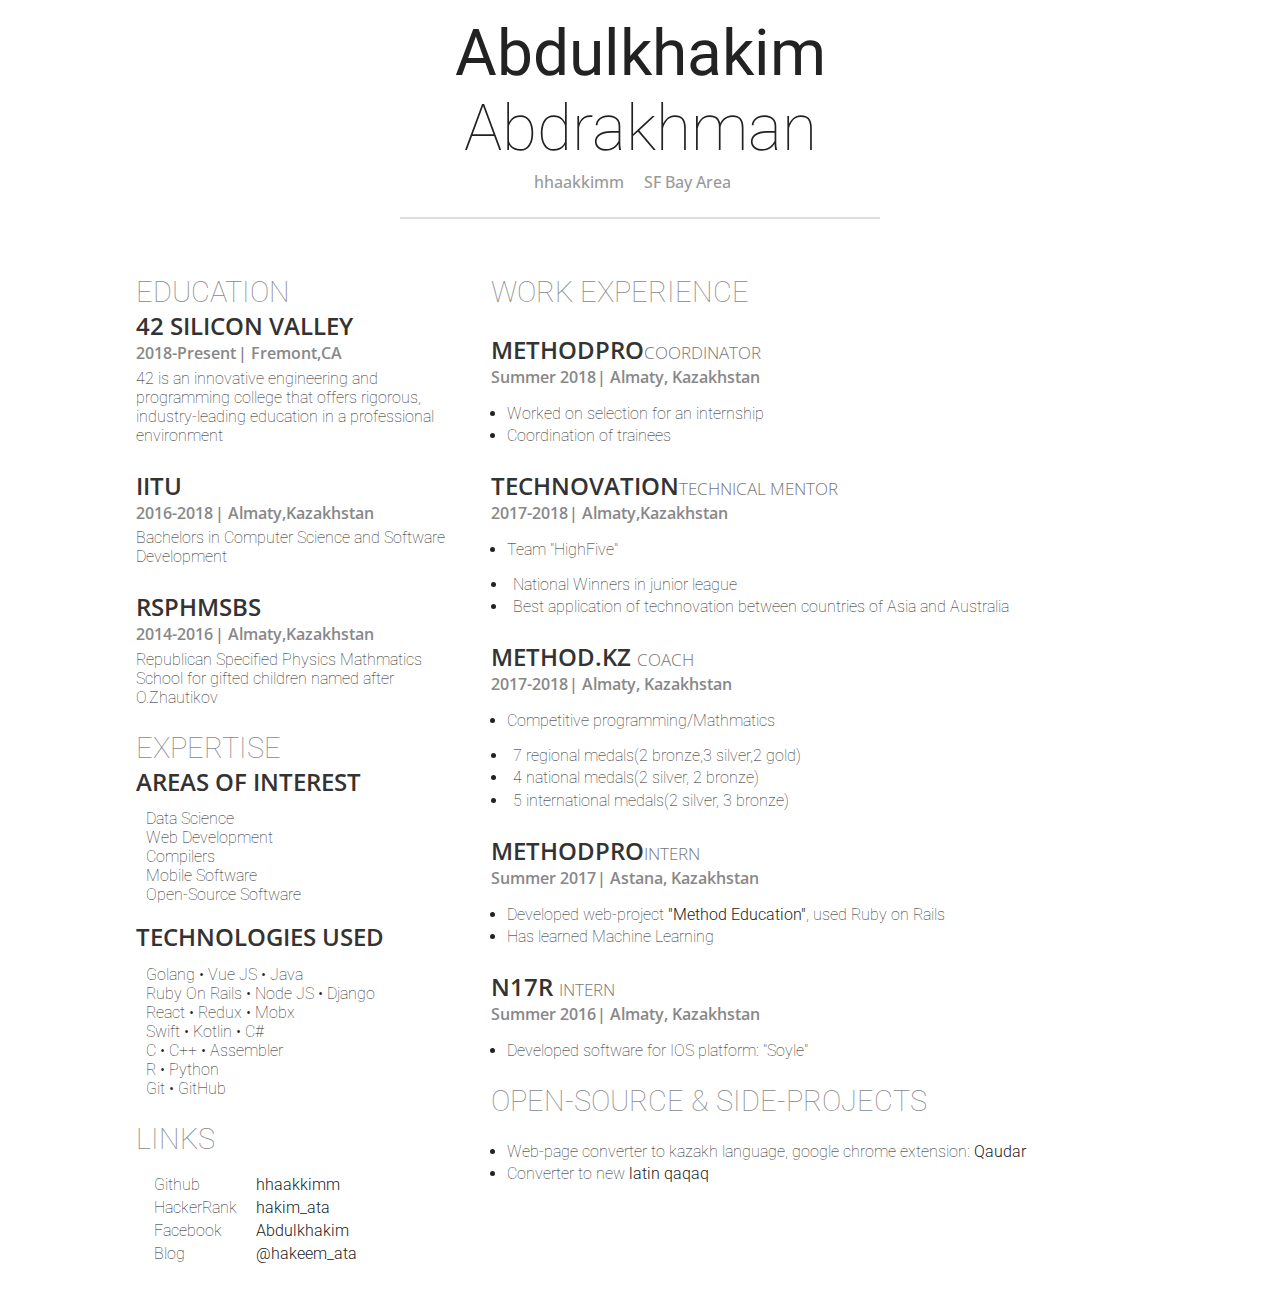
==== index.html @ b1064c68 "resume" ====
<head>
    <meta http-equiv="Content-Type" content="text/html; charset=utf-8">
    <meta name="description" content="Abdrakhman Abdulkhakim. Resume.">
    <title>Hakeem's Resume</title>
    <link href="https://fonts.googleapis.com/css?family=Roboto:100,200,300,400" rel="stylesheet">
    <link href="https://fonts.googleapis.com/css?family=Open+Sans:400,600" rel="stylesheet">
    <link rel="stylesheet" href="style.css">
</head>
<body>
    <div id="resume">
        <header>
            <h1><em>Abdulkhakim</em> Abdrakhman</h1>
            <ul>
                <li><a href="mailto:hhaakkimm@gmail.com">hhaakkimm</a></li>
                <li><a href="#">SF Bay Area</a></li>
            </ul>
        </header>
        <article>
            <aside>
                <section>
                    <h2>Education</h2>
                    <h3>42 Silicon Valley</h3>
                    <info>
                        <span>2018-Present</span>
                        <span>Fremont,CA</span>
                    </info>
                    <p>42 is an innovative engineering and programming college that offers rigorous, industry-leading education in a professional environment</p>
                </section>
                <section>
                    <h3>IITU</h3>
                    <info>
                        <span>2016-2018</span>
                        <span>Almaty,Kazakhstan</span>
                    </info>
                    <p>Bachelors in Computer Science and Software Development</p>
                </section>
                <section>
                    <h3>RSPhMSBS</h3>
                    <info>
                        <span>2014-2016</span>
                        <span>Almaty,Kazakhstan</span>
                    </info>
                    <p>Republican Specified Physics Mathmatics School for gifted children named after O.Zhautikov</p>
                </section>
                <section>
                    <h2>Expertise</h2>
                    <h3>Areas Of Interest</h3>
                    <ul>
                        <li>Data Science</li>
                        <li>Web Development</li>
                        <li>Compilers</li>
                        <li>Mobile Software</li>
                        <li>Open-Source Software</li>
                    </ul>
                    <h3>Technologies Used</h3>
                    <ul>
                        <li>Golang • Vue JS • Java</li>
                        <li>Ruby On Rails • Node JS • Django</li>
                        <li>React • Redux • Mobx</li>
                        <li>Swift • Kotlin • C#</li>
                        <li>C • C++ • Assembler</li>
                        <li>R • Python</li>
                        <li>Git • GitHub</li>
                    </ul>
                </section>
                <section>
                    <h2>Links</h2>
                    <table>
                        <tr><td>Github</td><td><a href="https://github.com/hhaakkimm">hhaakkimm</a></td></tr>
                        <tr><td>HackerRank</td><td><a href="https://www.hackerrank.com/hakim_ata">hakim_ata</a></td></tr>
                        <tr><td>Facebook</td><td><a href="https://www.facebook.com/profile.php?id=100009754716947">Abdulkhakim</a></td></tr>
                        <tr><td>Blog</td><td><a href="https://medium.com/@hakeem_ata">@hakeem_ata</a></td></tr>
                    </table>
                </section>
            </aside>
            <main>
                <section>
                    <h2>Work Experience</h2>
                    <section>
                        <h3>MethodPro<summary>coordinator</summary></h3>
                        <info>
                            <span>Summer 2018</span>
                            <span>Almaty, Kazakhstan</span>
                        </info>
                        <summary>
                            <ul>
                                <li>Worked on selection for an internship</li>
                                <li>Coordination of trainees</li>
                            </ul>
                        </summary>
                    </section>
                    <section>
                        <h3>Technovation<summary>Technical Mentor</summary></h3>
                        <info>
                            <span>2017-2018</span>
                            <span>Almaty,Kazakhstan</span>
                        </info>
                        <summary>
                            <ul>
                                <li>Team "HighFive"</li>
                            </ul>
                                <li>National Winners in junior league</li>
                                <li>Best application of technovation between countries of Asia and Australia</li>
                        </summary>
                    </section>
                    <section>
                        <h3>Method.kz <summary>Coach</summary></h3>
                        <info>
                            <span>2017-2018</span>
                            <span>Almaty, Kazakhstan</span>
                        </info>
                        <summary>
                            <ul>
                                <li>Competitive programming/Mathmatics</li>
                            </ul>
                            <li>7 regional medals(2 bronze,3 silver,2 gold)</li>
                            <li> 4 national medals(2 silver, 2 bronze)</li>
                            <li>5 international medals(2 silver, 3 bronze)</li>
                        </summary>
                    </section>
                    <section>
                        <h3>MethodPro<summary>Intern</summary></h3>
                        <info>
                            <span>Summer 2017</span>
                            <span>Astana, Kazakhstan</span>
                        </info>
                        <summary>
                            <ul>
                                <li>Developed web-project <a href="https://github.com/hhaakkimm/temp_method">"Method Education"</a>, used Ruby on Rails</li>
                                <li>Has learned Machine Learning</li>
                            </ul>
                        </summary>
                    </section>

                    <section>
                        <h3>N17R <summary>intern</summary></h3>
                        <info>
                            <span>Summer 2016</span>
                            <span>Almaty, Kazakhstan</span>
                        </info>
                        <summary>
                            <ul>
                                <li>Developed software for IOS platform: "Soyle"</li>
                            </ul>
                        </summary>
                    </section>
                </section>
                <section>
                    <h2>Open-Source & Side-Projects</h2>
                    <section>
                      <ul>
                        <li>Web-page converter to kazakh language, google chrome extension: <a href="https://github.com/hhaakkimm/Qaudar">Qaudar</a></li>
                        <li>Converter to new <a href="https://github.com/hhaakkimm/hhaakkimm.github.com/tree/master/qaudar">latin qaqaq</a></li>
                      </ul>
                    </section>
                </section>
            </main>
        </article>
    </div>
</body>
---- style.css ----
<style>
 body {
     padding-left: 1em;
     padding-right: 1em;
 }
 #resume {
     max-width: 65em;
     margin: 1em auto;
     font-family: 'Roboto', sans-serif;
     font-weight: 100;
 }
 body, a {
     color: #222;
 }
 a {
     text-decoration: none;
     font-weight: 300;
 }
 header {
     width: 30em;
     margin: 0 auto;
     text-align: center;
     border-bottom: solid 2px #ddd;
     margin-bottom: 2em;
 }
 header ul {
     list-style: none;
     padding-left: 0;
     margin-top: 0.3em;
     margin-bottom: 1.5em;
 }
 header ul li {
     display: inline;
     margin-right: 1em;
 }
 header ul li a {
     font-family: 'Open Sans', sans-serif;
     text-decoration: none;
     font-weight: 500;
     color: #999;
 }
 h1 {
     font-size: 4em;
     font-weight: 100;
     margin-bottom: 0;
 }
 h1 em {
     font-weight: 400;
     font-style: normal;
 }
 article {
     display: flex;
 }
 aside {flex: 1;}
 main {flex: 2;}
 aside, main {
     padding-left: 1em;
     padding-right: 0.5em;
 }
 h2 {
     text-transform: uppercase;
     font-weight: 100;
     font-size: 1.8em;
     color: #888;
     margin: 0;
 }
 h3 {
     font-family: 'Open Sans', sans-serif;
     text-transform: uppercase;
     font-weight: 600;
     font-size: 1.5em;
     color: #333;
     margin: 0;
 }
 h3 summary {
     display: inline;
     font-size: 0.7em;
     font-weight: 300;
     color: #777;
 }
 section {
     margin-top: 1.5em;
     margin-bottom: 1em;
 }
 info {
     font-family: 'Open Sans', sans-serif;
     font-weight: 600;
     color: #888;
 }
 info span:first-child::after {
     content: '|';
     margin-left: 0.1em;
 }
 p {
     margin-top: 0.3em;
     margin-bottom: 0.3em;
 }
 aside ul {
     list-style-type: none;
     padding-left: 0.6em;
     margin-top: 0.7em;
 }
 table {
     margin-top: 1em;
 }
 table td {
     padding-left: 1em;
     color: #222;
     font-weight: 100;
 }
 main li {
     margin-top: 0.2em;
 }
 main ul {
     padding-left: 1em;
 }
 .stars {
     font-weight: 300;
 }
 .stars::before {
     content: '⭐';
     margin-right: -3px;
     margin-left: 3px;
 }
</style>
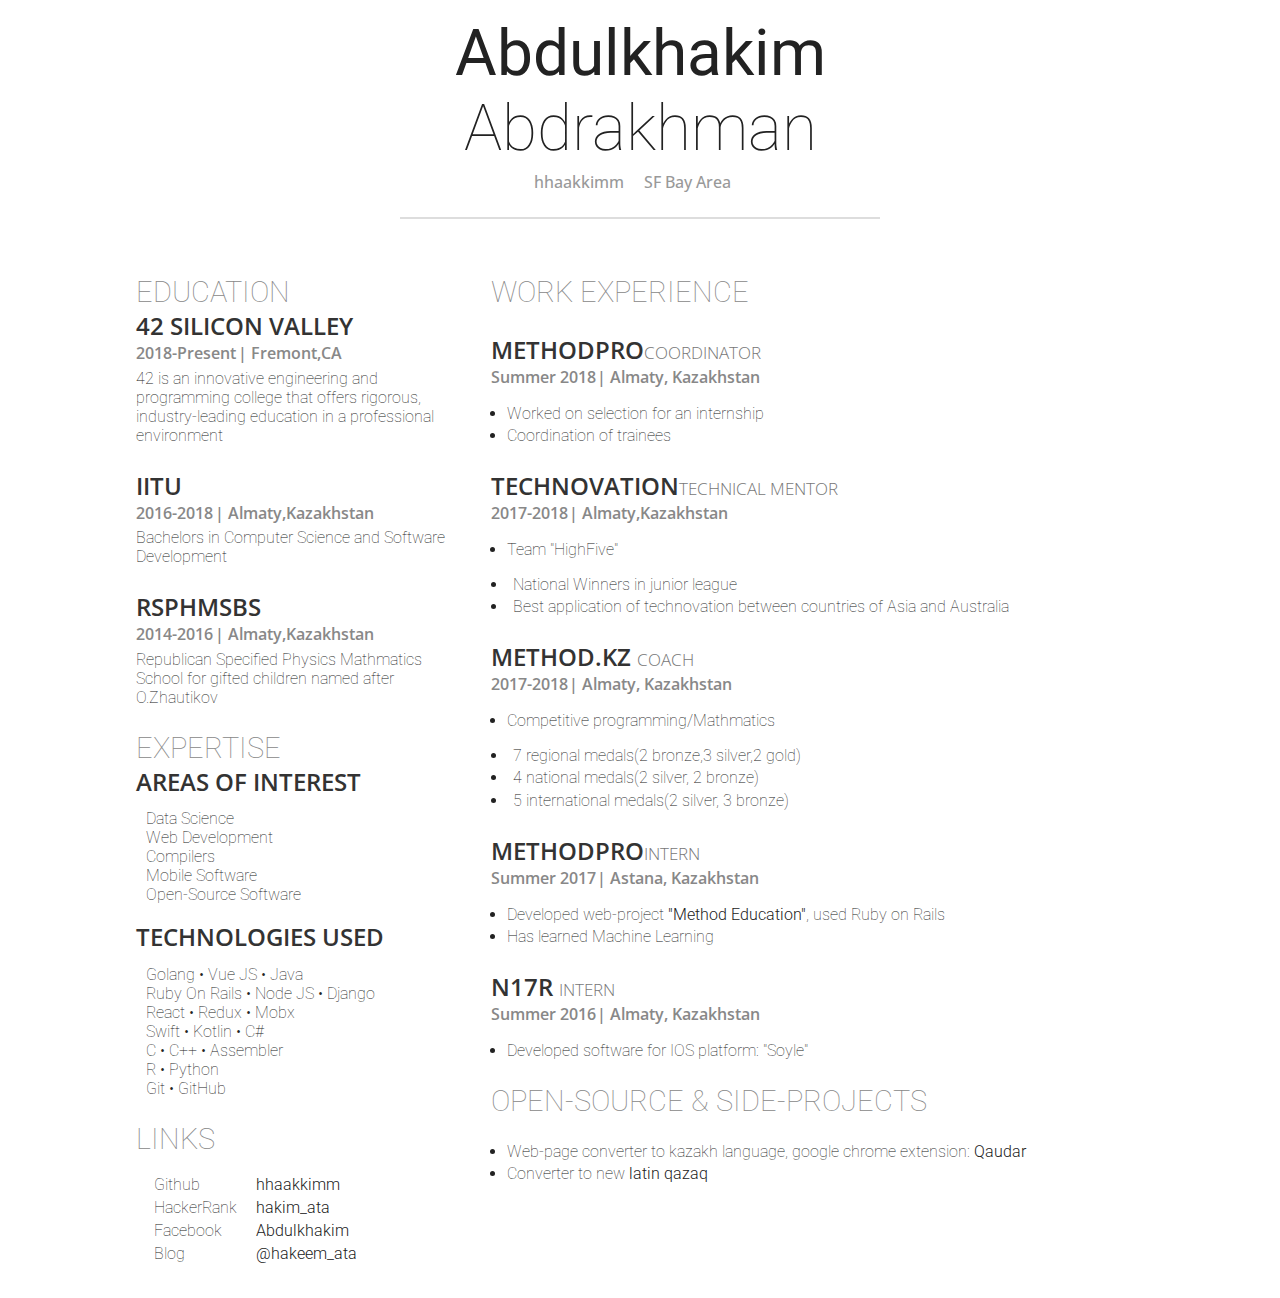
==== commit a1ab6929: "fixed" ====
--- a/index.html
+++ b/index.html
@@ -150,7 +150,9 @@
                     <section>
                       <ul>
                         <li>Web-page converter to kazakh language, google chrome extension: <a href="https://github.com/hhaakkimm/Qaudar">Qaudar</a></li>
-                        <li>Converter to new <a href="https://github.com/hhaakkimm/hhaakkimm.github.com/tree/master/qaudar">latin qaqaq</a></li>
+                        <li>Converter to new <a
+							href="https://github.com/hhaakkimm/hhaakkimm.github.com/tree/master/qaudar">latin
+							qazaq</a></li>
                       </ul>
                     </section>
                 </section>
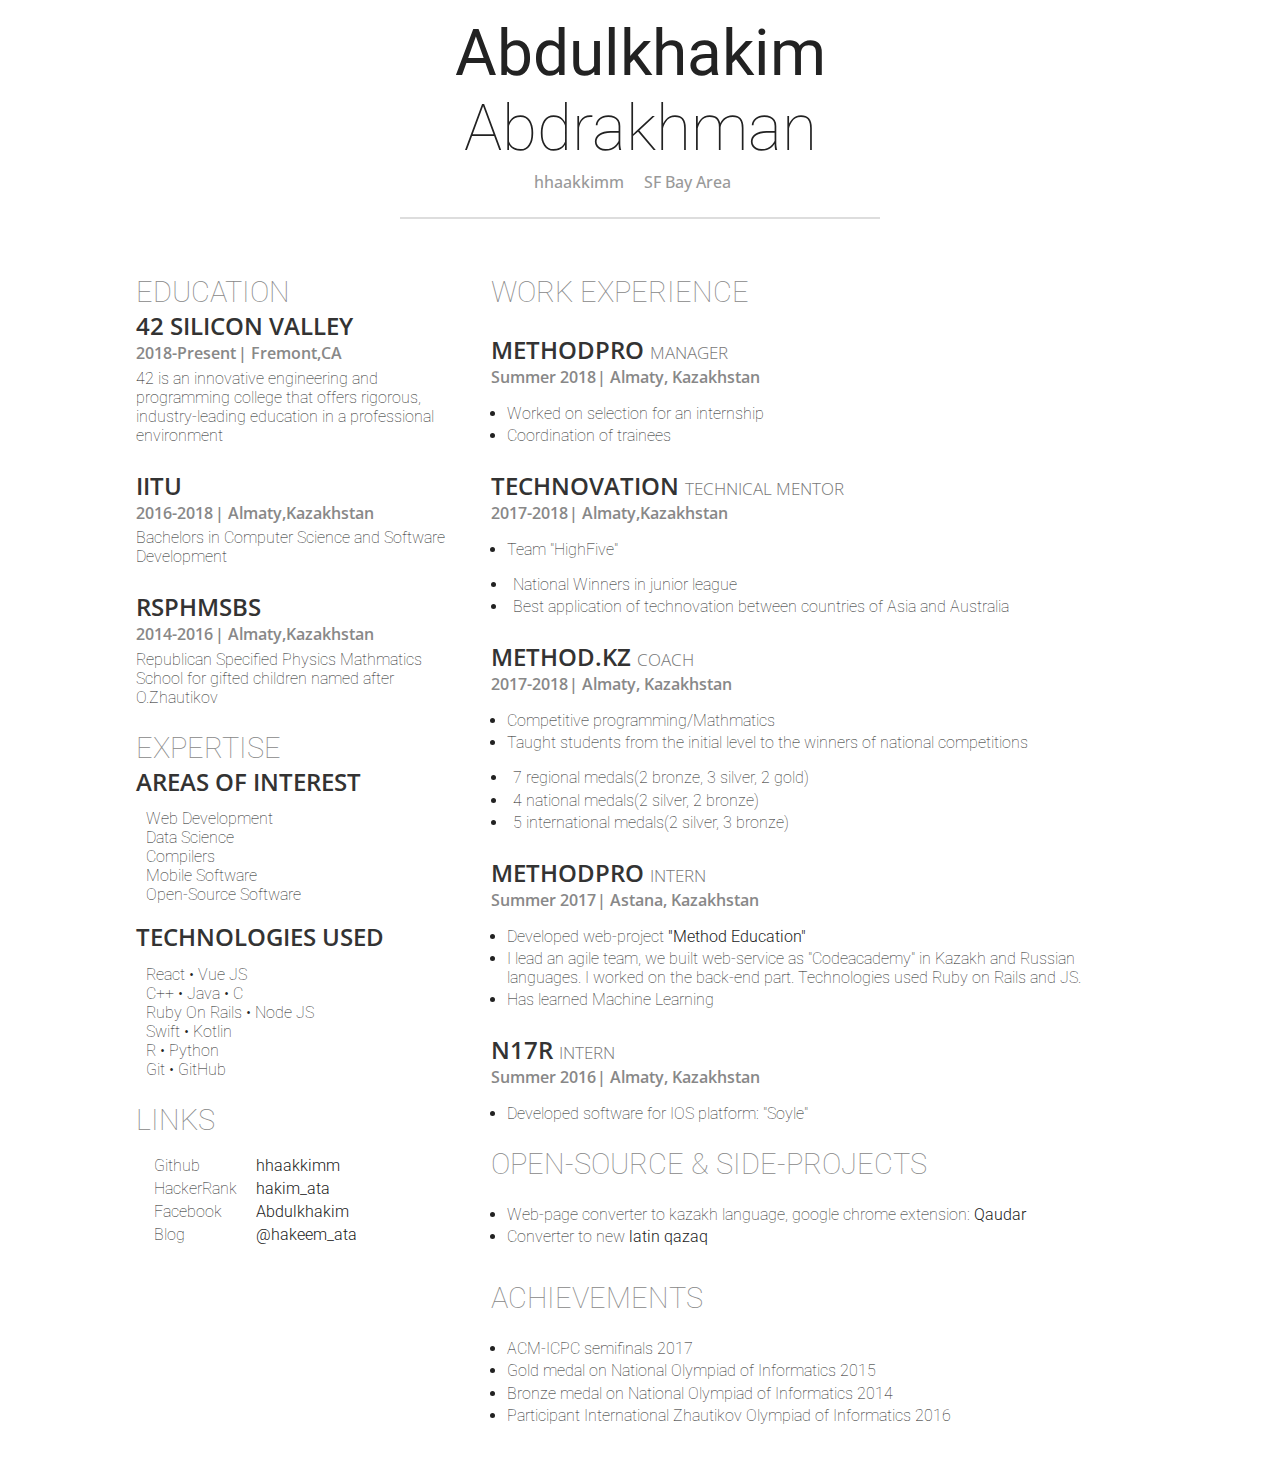
==== commit c7f01a18: "updated" ====
--- a/index.html
+++ b/index.html
@@ -46,19 +46,18 @@
                     <h2>Expertise</h2>
                     <h3>Areas Of Interest</h3>
                     <ul>
+                        <li>Web Development</li>
                         <li>Data Science</li>
-                        <li>Web Development</li>
                         <li>Compilers</li>
                         <li>Mobile Software</li>
                         <li>Open-Source Software</li>
                     </ul>
                     <h3>Technologies Used</h3>
                     <ul>
-                        <li>Golang • Vue JS • Java</li>
-                        <li>Ruby On Rails • Node JS • Django</li>
-                        <li>React • Redux • Mobx</li>
-                        <li>Swift • Kotlin • C#</li>
-                        <li>C • C++ • Assembler</li>
+                        <li>React • Vue JS</li>
+                        <li>C++ • Java • C</li>
+                        <li>Ruby On Rails • Node JS</li>
+                        <li>Swift • Kotlin </li>
                         <li>R • Python</li>
                         <li>Git • GitHub</li>
                     </ul>
@@ -77,7 +76,7 @@
                 <section>
                     <h2>Work Experience</h2>
                     <section>
-                        <h3>MethodPro<summary>coordinator</summary></h3>
+                        <h3>MethodPro <summary>Manager</summary></h3>
                         <info>
                             <span>Summer 2018</span>
                             <span>Almaty, Kazakhstan</span>
@@ -90,7 +89,7 @@
                         </summary>
                     </section>
                     <section>
-                        <h3>Technovation<summary>Technical Mentor</summary></h3>
+                        <h3>Technovation <summary>Technical Mentor</summary></h3>
                         <info>
                             <span>2017-2018</span>
                             <span>Almaty,Kazakhstan</span>
@@ -112,21 +111,23 @@
                         <summary>
                             <ul>
                                 <li>Competitive programming/Mathmatics</li>
+                                <li>Taught students from the initial level to the winners of national competitions</li>
                             </ul>
-                            <li>7 regional medals(2 bronze,3 silver,2 gold)</li>
+                            <li>7 regional medals(2 bronze, 3 silver, 2 gold)</li>
                             <li> 4 national medals(2 silver, 2 bronze)</li>
                             <li>5 international medals(2 silver, 3 bronze)</li>
                         </summary>
                     </section>
                     <section>
-                        <h3>MethodPro<summary>Intern</summary></h3>
+                        <h3>MethodPro <summary>Intern</summary></h3>
                         <info>
                             <span>Summer 2017</span>
                             <span>Astana, Kazakhstan</span>
                         </info>
                         <summary>
                             <ul>
-                                <li>Developed web-project <a href="https://github.com/hhaakkimm/temp_method">"Method Education"</a>, used Ruby on Rails</li>
+                                <li>Developed web-project <a href="https://github.com/hhaakkimm/temp_method">"Method Education"</a></li>
+                                <li>I lead an agile team, we built web-service as "Codeacademy" in Kazakh and Russian languages. I worked on the back-end part. Technologies used Ruby on Rails and JS.</li>
                                 <li>Has learned Machine Learning</li>
                             </ul>
                         </summary>
@@ -155,7 +156,18 @@
 							qazaq</a></li>
                       </ul>
                     </section>
+                    <br>
+                        <h2>Achievements</h2>
+                        <section>
+                          <ul>
+                            <li>ACM-ICPC semifinals 2017</li>
+                            <li>Gold medal on National Olympiad of Informatics 2015</li>
+                            <li>Bronze medal on National Olympiad of Informatics 2014</li>
+                            <li>Participant International Zhautikov Olympiad of Informatics 2016</li>
+                          </ul>
+                        </section>
                 </section>
+                
             </main>
         </article>
     </div>
